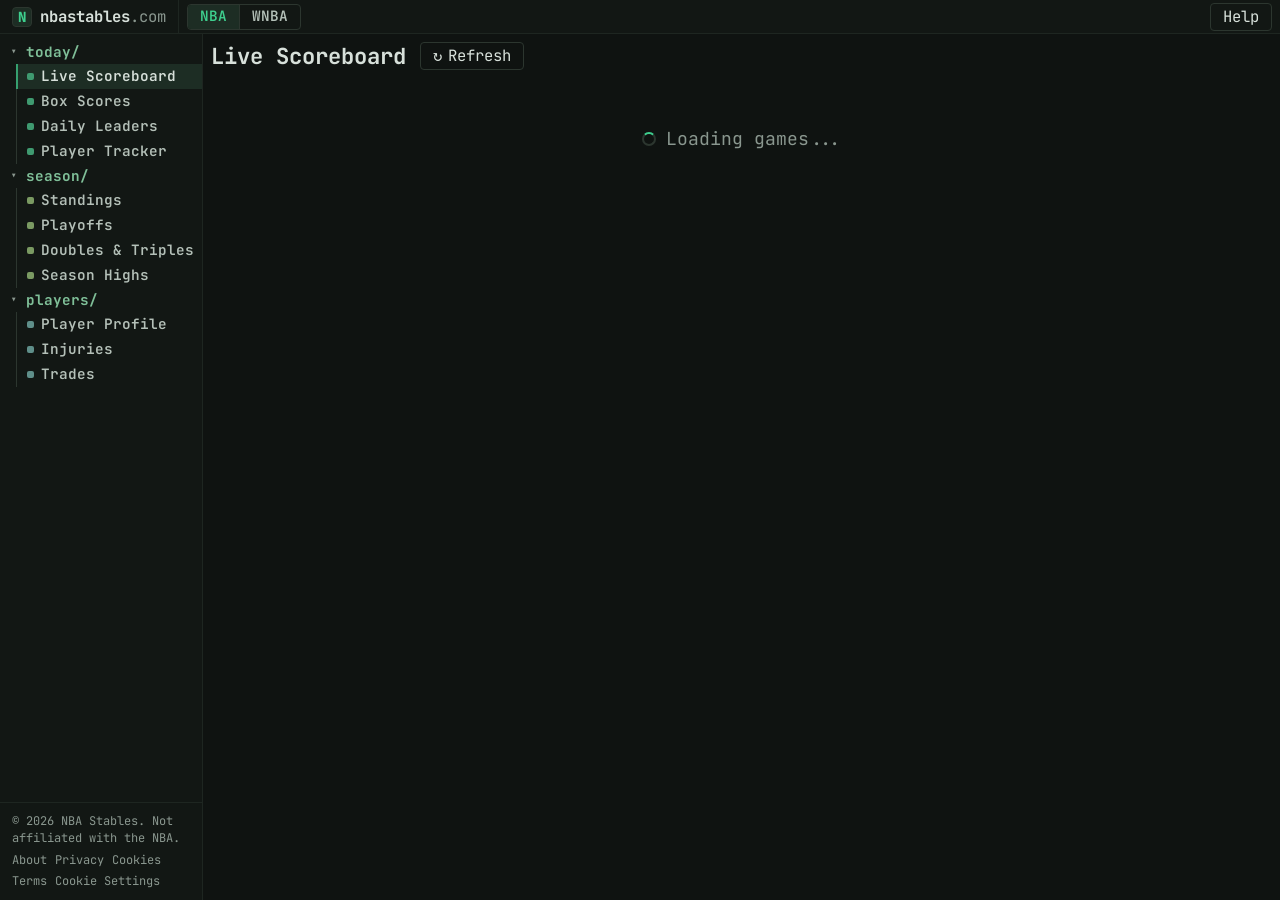
==== api/web/index.html @ 3bdde19c "deploy new webpage" ====
<!DOCTYPE html>
<html lang="en">
<head>
<meta charset="utf-8">
<meta name="viewport" content="width=device-width, initial-scale=1">
<meta name="color-scheme" content="dark">
<meta name="darkreader-lock">
<title>NBA Stables - Live NBA Scores, Stats & Player Tracker</title>
<meta name="description" content="Free live NBA scores, box scores, standings, injury reports and player tracking. No ads.">
<meta name="keywords" content="NBA, basketball, live scores, NBA stats, player tracker, box scores, standings, injury report, NBA API">
<meta name="author" content="NBA Stables">
<meta name="robots" content="index, follow">
<link rel="canonical" href="https://nbastables.com/">

<meta property="og:type" content="website">
<meta property="og:url" content="https://nbastables.com/">
<meta property="og:title" content="NBA Stables - Live NBA Scores & Stats">
<meta property="og:description" content="Free live NBA scores, box scores, standings, injury reports and player tracking. Real-time stats with no ads.">
<meta property="og:image" content="https://nbastables.com/web/og-image.png">
<meta property="og:site_name" content="NBA Stables">

<meta name="twitter:card" content="summary_large_image">
<meta name="twitter:url" content="https://nbastables.com/">
<meta name="twitter:title" content="NBA Stables - Live NBA Scores & Stats">
<meta name="twitter:description" content="Free live NBA scores, box scores, standings, injury reports and player tracking. Real-time stats with no ads.">
<meta name="twitter:image" content="https://nbastables.com/web/og-image.png">

<meta name="theme-color" content="#121714">
<meta name="apple-mobile-web-app-capable" content="yes">
<meta name="apple-mobile-web-app-status-bar-style" content="black-translucent">
<meta name="mobile-web-app-capable" content="yes">
<link rel="manifest" href="/web/manifest.json">
<link rel="apple-touch-icon" href="/web/icon-192.png">
<link rel="icon" type="image/png" sizes="32x32" href="/web/icon-192.png">

<script type="application/ld+json">
{
  "@context": "https://schema.org",
  "@type": "WebApplication",
  "name": "NBA Stables",
  "description": "Free live NBA scores, box scores, standings, injury reports and player tracking",
  "url": "https://nbastables.com/",
  "applicationCategory": "SportsApplication",
  "operatingSystem": "Any",
  "offers": {
    "@type": "Offer",
    "price": "0",
    "priceCurrency": "USD"
  },
  "featureList": [
    "Live NBA Scores",
    "Box Scores",
    "Player Tracker",
    "Standings",
    "Injury Reports",
    "Desktop Widgets",
    "Android Widget"
  ]
}
</script>
<link rel="preconnect" href="https://fonts.googleapis.com">
<link rel="preconnect" href="https://fonts.gstatic.com" crossorigin>
<link href="https://fonts.googleapis.com/css2?family=JetBrains+Mono:wght@400;500;600;700;800&display=swap" rel="stylesheet">
<style>
:root {
  --bg: #0f1311;
  --side: #121714;
  --hair: #1e2621;
  --panel: #151b17;
  --line: #2c362f;
  --head: #1b231e;
  --btn: #1c231e;
  --btn-h: #242d27;
  --active: #1d2d24;
  --text: #d7e0da;
  --text-2: #b4c0b8;
  --muted: #8a978f;
  --label: #7fbf98;
  --mint: #3ecf8e;
  --warm: #d9b77c;

  --t-good: #8ab499;
  --t-great: #00ffd9;
  --th: #ff9700;
  --t-elite: #ffff00;
  --pin: #3ecf8e;
  --side-w: max-content;
  --mono: "JetBrains Mono", ui-monospace, SFMono-Regular, Menlo, monospace;
}

* { box-sizing: border-box; }
html, body { margin: 0; height: 100%; }
body {
  background: var(--bg); color: var(--text);
  font: 400 18px/1.4 var(--mono);
  font-variant-numeric: tabular-nums;
  -webkit-font-smoothing: antialiased;
  overflow: hidden;
}
button { font: inherit; color: inherit; background: none; border: 0; padding: 0; cursor: pointer; }
a { color: inherit; text-decoration: none; }
p { margin: 0; }
:focus-visible { outline: 2px solid var(--mint); outline-offset: 1px; border-radius: 2px; }
[hidden] { display: none !important; }
.m { color: var(--muted); }
.b { font-weight: 600; }
.sm { font-size: .85em; }
.nw { white-space: nowrap; }
.hl, .t td.hl { color: var(--label); font-weight: 600; }
.z { color: var(--muted); }

.app {
  display: grid;
  grid-template-columns: var(--side-w) minmax(0, 1fr);
  grid-template-rows: auto minmax(0, 1fr);
  grid-template-areas: "top top" "side main";
  height: 100vh; height: 100dvh;
}

.tabline {
  grid-area: top; display: flex; align-items: stretch;
  height: 34px; background: var(--side); border-bottom: 1px solid var(--hair);
  min-width: 0;
}
.brand { display: flex; align-items: center; gap: 8px; padding: 0 12px; border-right: 1px solid var(--hair); flex: none; }
.logo { width: 20px; height: 20px; border-radius: 4px; border: 1px solid var(--line); background: var(--active); color: var(--mint); display: grid; place-items: center; font-weight: 800; font-size: .875rem; }
.wordmark { font-weight: 700; font-size: .975rem; white-space: nowrap; }
.wordmark span { color: var(--muted); font-weight: 400; }
.ico { width: 7px; height: 7px; border-radius: 2px; flex: none; }
.f-today { background: #3f9a70; }
.f-season { background: #7a9a62; }
.f-players { background: #5f8f8a; }
.league { align-self: center; margin: 0 8px; flex: none; }
.help-btn { align-self: center; margin: 0 8px 0 auto; flex: none; }
.help-btn[aria-expanded="true"] { color: var(--text); background: var(--active); }
body.wnba .nba-only { display: none !important; }

.seg { display: inline-flex; border: 1px solid var(--line); border-radius: 4px; overflow: hidden; max-width: 100%; overflow-x: auto; scrollbar-width: none; flex: none; }
.seg::-webkit-scrollbar { display: none; }
.seg:not(:has(> button:not([hidden]))) { display: none; }
.seg button { height: 28px; padding: 0 12px; font-size: .975rem; color: var(--text-2); white-space: nowrap; }
.seg button + button { border-left: 1px solid var(--line); }
.seg button:hover { color: var(--text); background: var(--btn-h); }
.seg button.on { background: var(--active); color: var(--mint); font-weight: 600; }
.league button { height: 24px; font-size: .895rem; font-weight: 600; padding: 0 12px; }
.btn { display: inline-flex; align-items: center; gap: 6px; height: 28px; padding: 0 12px; border: 1px solid var(--line); border-radius: 4px; font-size: .975rem; color: var(--text); flex: none; }
.btn:hover { background: var(--btn-h); border-color: #3d4b42; }
.btn-p { height: 36px; padding: 0 20px; border-radius: 4px; font-size: 1.125rem; font-weight: 600; color: var(--mint); background: var(--active); border: 1px solid #2f5a44; flex: none; }
.btn-p:hover { background: #22372b; }
.mini { font-size: .875rem; padding: 1px 8px; border: 1px solid var(--line); border-radius: 4px; color: var(--text-2); }
.mini:hover { color: var(--text); background: var(--btn-h); }
.badge-s { font-size: .875rem; font-weight: 700; padding: 2px 8px; border-radius: 4px; background: var(--active); color: var(--label); border: 1px solid var(--line); }

.side { grid-area: side; background: var(--side); border-right: 1px solid var(--hair); overflow-y: auto; padding: 6px 0 10px; display: flex; flex-direction: column; min-width: 0; }
.tree, .tree ul { list-style: none; margin: 0; padding: 0; }
.frow { display: flex; align-items: center; gap: 4px; height: 24px; padding: 0 10px; font-size: .895rem; font-weight: 700; color: var(--label); }
.chev { color: var(--muted); font-size: .775rem; width: 12px; }
.folder ul { margin-left: 16px; border-left: 1px solid var(--line); }
.row { display: flex; align-items: center; gap: 7px; width: 100%; height: 25px; padding: 0 8px 0 10px; font-size: .895rem; font-weight: 600; color: var(--text-2); white-space: nowrap; position: relative; text-align: left; }
.row:hover { background: var(--panel); color: var(--text); }
.row.on { background: var(--active); color: var(--text); }
.row.on::before { content: ""; position: absolute; left: -1px; top: 0; bottom: 0; width: 2px; background: var(--mint); opacity: .7; }
.side-foot { width: 0; min-width: 100%; margin-top: auto; padding: 10px 12px 0; border-top: 1px solid var(--hair); font-size: .75rem; color: var(--muted); display: grid; gap: 6px; }
.legal { display: flex; flex-wrap: wrap; gap: 4px 8px; }
.legal a:hover { color: var(--text); text-decoration: underline; }

.main { grid-area: main; overflow: auto; min-width: 0; padding: 0 8px 12px; container-type: inline-size; container-name: main; }
.view { display: none; }
.view.on { display: block; }
.vh { display: flex; flex-wrap: wrap; align-items: center; gap: 8px 10px; padding: 8px 0; }
.vh h1 { font-size: 1.385rem; font-weight: 700; margin: 0 4px 0 0; line-height: 1.2; }
.vh .seg { margin-left: 6px; }
.vh-date { color: var(--text-2); font-weight: 600; }
.note { font-size: .875rem; color: var(--muted); margin: 0 0 8px; }
.note.inl { margin: 0 0 0 6px; font-size: .925rem; }
.wrap { overflow-x: auto; min-width: 0; scrollbar-width: thin; scrollbar-color: var(--line) transparent; }
.card { background: var(--panel); border: 1px solid var(--hair); border-radius: 4px; min-width: 0; }
.card-h { margin: 0; padding: 6px 10px; font-size: 1.175rem; font-weight: 700; background: var(--head); border-bottom: 1px solid var(--line); }
.card-h.sm-h { font-size: 1.045rem; }
.card-h .nb { font-weight: 400; font-size: .975rem; margin-left: 8px; }
.empty { text-align: center; padding: 48px 16px; color: var(--muted); }
.empty-t { font-size: 1.375rem; font-weight: 600; color: var(--text); margin-bottom: 8px; }

.t { border-collapse: separate; border-spacing: 0; }
.t th { font-weight: 700; text-transform: uppercase; letter-spacing: .03em; color: var(--th); background: var(--head); text-align: left; white-space: nowrap; border-bottom: 1px solid var(--line); }
.t td { border-bottom: 1px solid var(--hair); color: var(--text); }
.t tbody tr:last-child td { border-bottom: 0; }
.t .n { text-align: right; }
.t .c { text-align: center; }
.t tbody tr:hover > td { background: var(--active); }
.t .rk { color: var(--muted); background: var(--side); border-right: 1px solid var(--hair); text-align: right; }
.t tbody tr:hover .rk { color: var(--mint); font-weight: 700; }

.v { display: inline-block; padding: 0 3px; margin: 0 -3px; border-radius: 3px; }
.t-good { color: var(--t-good); font-weight: 600; }
.t-great { color: var(--t-great); font-weight: 700; }
.t-elite { color: var(--t-elite); font-weight: 800; }
.pin { color: var(--text); font-weight: 700; }
.pins td:has(> .v.pin) { outline: 1px solid var(--pin); outline-offset: -4px; border-radius: 3px; }
.fl-body .pin { outline: 1px solid var(--pin); outline-offset: 2px; margin: 0 4px 0 2px; }
.t.pins td[data-stat="pts"], .t.pins td[data-stat="reb"], .t.pins td[data-stat="ast"], .t.pins td[data-stat="blk"], .t.pins td[data-stat="stl"], .t.pins td[data-stat="pf"],
.t.pins th:nth-child(4), .t.pins th:nth-child(n+8) { text-align: center; }
.pins td[data-stat] { cursor: pointer; }

.sb { font-size: .925rem; width: auto; min-width: 640px; }
.sb th { font-size: .805rem; padding: 5px 8px; }
.sb td { padding: 3px 8px; white-space: nowrap; vertical-align: middle; }
.sb tr.g1 > td { border-top: 1px solid var(--line); }
.sb tbody:first-of-type tr.g1 > td { border-top: 0; }
.sb tbody:hover td { background: var(--active); }
.sb .stc { line-height: 1.3; }
.st { display: inline-block; font-size: .775rem; font-weight: 700; text-transform: uppercase; letter-spacing: .04em; }
.st-live { color: var(--mint); }
.st-live::before { content: ""; display: inline-block; width: 6px; height: 6px; border-radius: 50%; background: var(--mint); margin-right: 5px; vertical-align: 1px; animation: pulse 2.4s ease-in-out infinite; }
.st-final { color: var(--text-2); }
.st-sched { color: var(--label); }
@keyframes pulse { 50% { opacity: .35; } }
.sb .tm { font-weight: 600; color: var(--text-2); }
.sb .sc { font-weight: 700; color: var(--text-2); }
.sb tr.win .tm, .sb tr.win .sc { color: var(--text); }
.sb tr.win .sc { color: var(--label); }
.sb tr.lose .sc, .sb tr.lose .tm { color: var(--muted); }
.sb .ldn { font-size: .875rem; color: var(--text-2); }
.sb td.n:not(.sc) { font-size: .875rem; color: var(--text-2); min-width: 30px; }

.bx-list { display: grid; gap: 10px; grid-template-columns: minmax(0, 1fr); }
@container main (min-width: 2300px) { .bx-list { grid-template-columns: repeat(2, minmax(0, 1fr)); } }
.bxg { cursor: pointer; border: 1px solid var(--hair); border-radius: 4px; background: var(--panel); min-width: 0; }
.bx-top { display: flex; align-items: stretch; min-width: 0; }
.grow { flex: 1; }
.bxg:not(.open) .bx-det { display: none; }
.bxs { width: 100%; min-width: 1150px; table-layout: fixed; font-size: .945rem; }
.bxs th { font-size: .845rem; padding: 4px 5px; }
.bxs td { padding: 4px 5px; white-space: nowrap; overflow: hidden; text-overflow: ellipsis; }
.bxs .tm { font-weight: 600; }
.bxs .sc { font-weight: 700; color: var(--label); }
.bxs .ldn { color: var(--text-2); text-align: right; padding-right: 16px; }
.bxs th.ldh { text-align: right; padding-right: 16px; }
.bx-more { text-align: center; padding: 5px 6px 3px; line-height: 1; color: var(--text-2); font-size: .875rem; }
.bxg.open .bx-more { border-bottom: 1px solid var(--line); }
.bx-det { border-top: 1px solid var(--line); }
.bx-strip { display: flex; flex-wrap: wrap; gap: 8px; padding: 6px 8px; align-items: flex-start; border-bottom: 1px solid var(--hair); }
.dt-s { font-size: .845rem; }
.dt-s th { font-size: .845rem; padding: 3px 6px; }
.dt-s td { padding: 3px 6px; white-space: nowrap; }
.dt-s.info td.k { color: var(--muted); }
.dt-s.info td { white-space: normal; }
.bx-meta { display: flex; flex-wrap: wrap; gap: 8px 40px; align-items: flex-start; min-width: 0; }
.bx-teams { display: grid; }
.bx-teams .pt + .pt { border-top: 1px solid var(--line); }
.pt { min-width: 0; }
.pt-cap { padding: 4px 8px; font-size: .875rem; font-weight: 700; color: var(--label); background: var(--head); border-bottom: 1px solid var(--line); }
.dt-p { width: 100%; min-width: 110ch; table-layout: fixed; font-size: .845rem; }
.dt-p th { font-size: .845rem; padding: 4px 4px; }
.dt-p td { padding: 3px 4px; white-space: nowrap; }
.dt-p th.n, .dt-p td.n { text-align: center; }
.dt-p tbody tr:hover td { background: var(--active); }
.dt-p th:first-child, .dt-p td:first-child { padding-left: 8px; }
.dt-p .pl { font-weight: 600; }
.dt-p th.reb-h { letter-spacing: 0; }
.dt-p .m2 { color: var(--text-2); }
.od { color: var(--muted); }
@container main (min-width: 1340px) {
  .bx-teams { grid-template-columns: repeat(2, minmax(0, 1fr)); }
  .bx-teams .pt + .pt { border-top: 0; border-left: 1px solid var(--line); }
  .dt-p { min-width: 0; table-layout: auto; }
}

.lt-t { font-size: 1.085rem; line-height: 1.25; width: max-content; max-width: 100%; }
.lt-t th { font-size: .845rem; padding: 6px 10px; }
.lt-t td { padding: 5px 10px; vertical-align: top; }
.lt-t td.sm { font-size: .945rem; }
.card > .wrap > .t, .card > .t { width: 100%; }
.wrap > .lt-t { border: 1px solid var(--hair); border-radius: 4px; background: var(--panel); }

.ps { font-size: 1.045rem; width: max-content; }
.ps th { font-size: .905rem; padding: 5px 8px; }
.ps td { padding: 4px 8px; white-space: nowrap; }
.wrap > .ps { border: 1px solid var(--hair); border-radius: 4px; background: var(--panel); }
.search-row { display: flex; flex-wrap: wrap; align-items: center; gap: 8px 10px; margin-bottom: 10px; }
.search { flex: 0 1 520px; min-width: 0; }
.inp { width: 100%; height: 36px; padding: 0 12px; font: inherit; font-size: 1.125rem; color: var(--text); background: var(--panel); border: 1px solid var(--line); border-radius: 4px; }
.inp::placeholder { color: var(--muted); }
.inp:focus { outline: none; border-color: #2f5a44; box-shadow: 0 0 0 2px rgba(62, 207, 142, .12); }
.chips { display: flex; flex-wrap: wrap; gap: 6px; }
.chip { display: inline-flex; align-items: center; gap: 8px; padding: 4px 6px 4px 12px; font-size: 1.025rem; border: 1px solid #2f5a44; background: var(--panel); border-radius: 999px; }
.chip-x { font-size: 1.325rem; line-height: 1; color: var(--muted); padding: 0 4px; }
.chip-x:hover { color: var(--warm); }

.bio { padding: 8px 12px; margin-bottom: 10px; }
.bio-n { font-size: 1.525rem; font-weight: 800; color: var(--label); }
.bio-l1 { font-size: 1.025rem; margin-top: 2px; }
.bio-l2 { font-size: .945rem; color: var(--muted); }
.bio-l3 { font-size: .905rem; color: var(--muted); }
.prof { display: grid; gap: 10px; grid-template-columns: repeat(auto-fit, minmax(min(100%, 620px), max-content)); align-items: start; }
.prof .card .ps { width: 100%; }
.ps tr.avg td { background: var(--head); }
.ps tr.sa td { border-top: 1px solid #2f5a44; }
.sa-s { color: var(--label); font-size: .875rem; font-weight: 700; }
.sa-g { font-size: .825rem; margin-left: 4px; }
tr.dnp td { color: var(--muted); background: #121714; }
.dnp-c { text-align: center; font-style: italic; }

.two { display: grid; gap: 10px; grid-template-columns: repeat(auto-fit, minmax(min(100%, 480px), 1fr)); align-items: start; }
.st-t { font-size: .97rem; width: 100%; }
.st-t th { font-size: .85rem; padding: 5px 8px; }
#v-standings .card-h { font-size: 1.06rem; }
.st-t td { padding: 3px 8px; white-space: nowrap; }
.st-t .rk { width: 38px; text-align: center; }
.st-t tr.po td { background: rgba(62, 207, 142, .045); }
.st-t tr.po td.rk { box-shadow: inset 3px 0 0 #3a9c70; color: var(--label); }
.st-t tr.pi td { background: rgba(217, 183, 124, .045); }
.st-t tr.pi td.rk { box-shadow: inset 3px 0 0 #a88b58; color: var(--warm); }
.st-t tbody tr:hover > td { background: var(--active); }

.inj-cols { display: grid; gap: 8px; grid-template-columns: repeat(auto-fit, minmax(min(250px, 100%), 1fr)); align-items: start; }
.inj-l { width: 100%; table-layout: fixed; font-size: 12px; }
.inj-l th { font-size: 11px; padding: 4px 6px; }
.inj-l td { padding: 3px 6px; }
.inj-l .el { overflow: hidden; text-overflow: ellipsis; white-space: nowrap; font-weight: 500; }
.s-out { color: var(--warm); font-weight: 600; }
.s-gtd { color: var(--mint); font-weight: 600; }
.s-date { color: #c9d69a; font-weight: 600; }
.inj-grp { display: grid; gap: 10px; grid-template-columns: repeat(auto-fill, minmax(min(450px, 100%), 1fr)); align-items: start; }
.inj-g { font-size: 1.045rem; width: 100%; }
.inj-g th { font-size: .845rem; padding: 4px 8px; }
.inj-g td { padding: 4px 8px; }

.bracket-wrap { padding: 4px 0 8px; }
.bracket { position: relative; }
.bh { position: absolute; top: 0; text-align: center; font-size: 1.025rem; font-weight: 700; color: var(--muted); letter-spacing: .04em; }
.slot { position: absolute; width: 320px; height: 32px; display: flex; align-items: center; gap: 8px; padding: 0 8px 0 5px; background: var(--panel); border: 1px solid var(--line); border-radius: 4px; }
.slot.ph .sn { color: var(--muted); }
.slot.mid { justify-content: center; }
.slot.mid .sn { font-size: .905rem; }
.slot.cf { border-color: #2f5a44; }
.slot.cf .sn { color: var(--label); font-weight: 700; }
.sd { flex: none; width: 22px; height: 22px; display: grid; place-items: center; border-radius: 3px; font-size: .905rem; font-weight: 700; }
.sd-po { color: var(--label); background: rgba(62, 207, 142, .1); }
.sd-pi { color: var(--warm); background: rgba(217, 183, 124, .1); }
.sn { flex: 1; min-width: 0; font-size: 1.045rem; white-space: nowrap; overflow: hidden; text-overflow: ellipsis; }
.sr { font-size: .945rem; color: var(--muted); }
.br { position: absolute; border: 1px solid #3a463e; border-left: 0; }
.hz { position: absolute; height: 0; border-top: 1px solid #3a463e; }
.playin { margin-top: 8px; }
.pi-h { font-size: 1.025rem; font-weight: 700; color: var(--warm); margin-bottom: 6px; }
.pi-g { display: flex; flex-wrap: wrap; align-items: flex-start; gap: 10px 26px; }
.pig { display: grid; gap: 4px; width: 320px; }
.pig .slot { position: static; }
.pig-l { font-size: .905rem; font-weight: 700; color: var(--muted); }
.pig-r { font-size: .905rem; color: var(--warm); }

.tr-t { width: 100%; }
.tr-t td { padding: 3px 6px; }
.tr-t th { padding: 5px 6px; }
.tr-t .desc { color: var(--text-2); font-size: .945rem; white-space: normal; min-width: 320px; }
.mv { display: inline-block; padding: 1px 8px; border-radius: 3px; font-size: .825rem; font-weight: 700; border: 1px solid transparent; }
.mv-trade { color: #8fd3c7; border-color: #2e5750; background: rgba(143, 211, 199, .06); }
.mv-sign { color: var(--mint); border-color: #2f5a44; background: rgba(62, 207, 142, .06); }
.mv-waive { color: var(--warm); border-color: #5c4c32; background: rgba(217, 183, 124, .06); }
.mv-conv { color: #c9d69a; border-color: #4c5436; background: rgba(201, 214, 154, .06); }
.mv-other { color: var(--text-2); border-color: var(--line); }
.kw-a, .kw-m, .kw-s, .kw-x, .kw-t { font-weight: 600; }
.kw-a { color: var(--warm); }
.kw-m { color: var(--mint); }
.kw-s { color: #b5c98f; }
.kw-x { color: var(--text-2); }
.kw-t { color: #8fd3c7; }

.dbl { display: grid; gap: 12px; grid-template-columns: minmax(0, 420px) minmax(0, 560px); align-items: start; }
.db-t { font-size: .945rem; width: 100%; }
.db-t th { font-size: .845rem; padding: 4px 6px; }
.db-t td { padding: 3px 6px; white-space: nowrap; }
.db-t .rk { width: 48px; text-align: center; }
.tdd > td { background: var(--side) !important; padding: 4px 6px 6px 48px; }
.tdg { width: auto; }


.float {
  position: fixed; right: 12px; top: 40px; z-index: 50; width: 390px; max-width: calc(100vw - 24px);
  max-height: calc(100dvh - 90px); overflow: auto;
  background: var(--panel); border: 1px solid #3a463e; border-radius: 6px; box-shadow: 0 12px 40px rgba(0, 0, 0, .55);
  font-size: .925rem; color: var(--text-2);
}
.fl-title { position: sticky; top: 0; padding: 4px 10px; font-weight: 700; color: var(--label); background: var(--head); border-bottom: 1px solid var(--line); }
.fl-body { padding: 6px 12px 10px; display: grid; gap: 4px; }
.fl-h { margin-top: 6px; font-weight: 700; color: var(--text); }
.fl-h .m { font-weight: 400; margin-left: 6px; }
.fl-body p { line-height: 1.6; }
.lg { font-size: .925rem; }
.lg th { font-size: .845rem; padding: 2px 8px; }
.lg td { padding: 2px 8px; border-bottom: 1px solid var(--hair); }
.lg tbody tr:hover > td { background: transparent; }
.mk { display: inline-block; width: 18px; height: 12px; margin-right: 8px; vertical-align: -1px; border-radius: 2px; }
.mk-po { background: rgba(62, 207, 142, .09); box-shadow: inset 3px 0 0 #3a9c70; }
.mk-pi { background: rgba(217, 183, 124, .09); box-shadow: inset 3px 0 0 #a88b58; }
.mk-pg { background: rgba(201, 214, 154, .16); }
.mk-dnp { background: #121714; border: 1px solid var(--line); }



.loading { display: flex; align-items: center; justify-content: center; gap: 10px; padding: 48px 16px; color: var(--muted); }
.loading.inl { justify-content: flex-start; padding: 10px 12px; font-size: .875rem; }
.spin { width: 14px; height: 14px; flex: none; border: 2px solid var(--line); border-top-color: var(--mint); border-radius: 50%; animation: spin .8s linear infinite; }
@keyframes spin { to { transform: rotate(360deg); } }
.det-msg { padding: 10px 12px; }
.btn-p:disabled { opacity: .45; cursor: not-allowed; }
.btn-p:disabled:hover { background: var(--active); }
.search { position: relative; }
.sr-list { position: absolute; left: 0; right: 0; top: calc(100% + 4px); z-index: 40; max-height: 320px; overflow-y: auto; background: var(--panel); border: 1px solid #3a463e; border-radius: 4px; box-shadow: 0 12px 40px rgba(0, 0, 0, .55); }
.sr-item { display: flex; justify-content: space-between; gap: 12px; padding: 6px 12px; font-size: 1.025rem; cursor: pointer; border-bottom: 1px solid var(--hair); }
.sr-item:last-child { border-bottom: 0; }
.sr-item:hover, .sr-item.on { background: var(--active); }
.sr-id { color: var(--muted); font-size: .875rem; }
.sb .ser { display: block; font-size: .775rem; font-weight: 600; color: var(--muted); }
tr.pg > td { background: rgba(201, 214, 154, .16); }
.dt-p .pl { overflow: hidden; text-overflow: ellipsis; }
.slot.piw { border-color: #a88b58; }

.fin { display: grid; gap: 8px; }
.fin-h { display: flex; justify-content: center; align-items: flex-end; gap: 16px; padding: 12px 16px; max-width: 720px; }
.fin-t { text-align: center; min-width: 120px; }
.fin-c { font-size: .775rem; color: var(--muted); text-transform: uppercase; letter-spacing: .05em; }
.fin-n { font-weight: 700; margin-top: 2px; }
.fin-s { font-size: 1.385rem; font-weight: 800; color: var(--label); letter-spacing: 2px; }
.fin-row { display: flex; flex-wrap: wrap; align-items: center; gap: 4px 24px; padding: 8px 12px; }
.fin-gn { min-width: 16ch; font-weight: 600; color: var(--text-2); }
.fin-gn .m { margin-left: 8px; font-weight: 400; font-size: .875rem; }
.fin-sc { font-weight: 600; }
.fin-sc b { color: var(--label); }

.bxm { padding: 8px 10px; }
.bxm + .bxm { border-top: 1px solid var(--hair); }
.bxm-h { display: flex; justify-content: space-between; align-items: baseline; gap: 8px; }
.bxm-h .tm { font-weight: 600; }
.bxm-h .sc { font-size: 1.375rem; font-weight: 700; color: var(--label); }
.bxm-s { display: flex; flex-wrap: wrap; gap: 2px 10px; margin-top: 4px; font-size: .845rem; color: var(--muted); }
.bxm-l { margin-top: 4px; font-size: .875rem; color: var(--text-2); }
.bxm-l span { color: var(--label); }

.cookie { position: fixed; left: 12px; right: 12px; bottom: 12px; z-index: 60; display: none; flex-wrap: wrap; align-items: center; justify-content: space-between; gap: 8px 12px; padding: 10px 12px; background: var(--panel); border: 1px solid #3a463e; border-radius: 6px; box-shadow: 0 12px 40px rgba(0, 0, 0, .55); font-size: .925rem; color: var(--text-2); }
.cookie-b { display: flex; gap: 8px; flex: none; }
.btn-a { color: var(--mint); background: var(--active); border-color: #2f5a44; }

@media (max-width: 860px) {
  body { --side-w: 0px; }
  .app { grid-template-columns: minmax(0, 1fr); grid-template-rows: auto auto minmax(0, 1fr); grid-template-areas: "top" "side" "main"; }
  .brand { border-right: 0; padding: 0 8px; height: 34px; }
  .league { margin-left: auto; }
  .help-btn { margin-left: 0; }
  .side { border-right: 0; border-bottom: 1px solid var(--hair); overflow: visible; padding: 6px 8px; }
  .tree { display: flex; flex-wrap: wrap; gap: 4px; }
  .tree li, .tree ul { display: contents; }
  .frow { display: none; }
  .row { width: auto; padding: 0 10px; border: 1px solid var(--line); border-radius: 4px; }
  .row.on::before { display: none; }
  .side-foot { margin-top: 8px; }
  .main { padding: 0 8px 8px; }
  .sb { min-width: 0; }
  .dbl { grid-template-columns: minmax(0, 1fr); }
  .vh .seg { margin-left: 0; }
  .inj-l { font-size: 12px; }
}
@media (max-width: 768px) {
  .lt-t { font-size: .985rem; }
  .dt-s td, .dt-p td { font-size: .845rem; }
  .ps td { font-size: .895rem; padding: 3px 4px; }
  .ps th { padding: 4px; }
  .seg button { font-size: .925rem; padding: 0 10px; }
  .btn-p { width: 100%; }
  .search { flex-basis: 100%; }
}
@media (max-width: 520px) {
  .vh h1 { font-size: 1.175rem; }
  .wordmark span { display: none; }
}
@media (prefers-reduced-motion: reduce) {
  *, *::before { animation: none !important; transition: none !important; }
}
</style>
</head>
<body>
<div class="app">
<header class="tabline">
<a class="brand" href="https://github.com/sreckoskocilic/nba_stables" target="_blank" rel="noopener" title="NBA Stables on GitHub"><span class="logo" aria-hidden="true">N</span><span class="wordmark">nbastables<span>.com</span></span></a>
<div class="league seg" role="group" aria-label="League"><button class="on" data-league="nba" aria-pressed="true">NBA</button><button data-league="wnba" aria-pressed="false">WNBA</button></div>
<button class="btn help-btn" id="helpBtn" aria-expanded="false" aria-controls="help">Help</button>
</header>
<aside class="side" id="side" aria-label="Explorer">
<ul class="tree"><li class="folder"><div class="frow"><span class="chev">▾</span>today/</div><ul><li><button class="row on" data-view="scoreboard" aria-current="page"><span class="ico f-today"></span>Live Scoreboard</button></li><li><button class="row" data-view="boxscores"><span class="ico f-today"></span>Box Scores</button></li><li><button class="row" data-view="leaders"><span class="ico f-today"></span>Daily Leaders</button></li><li><button class="row" data-view="tracker"><span class="ico f-today"></span>Player Tracker</button></li></ul></li><li class="folder"><div class="frow"><span class="chev">▾</span>season/</div><ul><li><button class="row" data-view="standings"><span class="ico f-season"></span>Standings</button></li><li><button class="row" data-view="playoffs"><span class="ico f-season"></span>Playoffs</button></li><li><button class="row" data-view="seasonDoubles"><span class="ico f-season"></span>Doubles &amp; Triples</button></li><li><button class="row" data-view="seasonHighs"><span class="ico f-season"></span>Season Highs</button></li></ul></li><li class="folder"><div class="frow"><span class="chev">▾</span>players/</div><ul><li><button class="row" data-view="lastngames"><span class="ico f-players"></span>Player Profile</button></li><li><button class="row nba-only" data-view="injuries"><span class="ico f-players"></span>Injuries</button></li><li><button class="row nba-only" data-view="trades"><span class="ico f-players"></span>Trades</button></li></ul></li></ul>
<div class="side-foot">
<p>© 2026 NBA Stables. Not affiliated with the NBA.</p>
<p class="legal"><a href="/web/about.html">About</a><a href="/web/privacy.html">Privacy</a><a href="/web/cookies.html">Cookies</a><a href="/web/terms.html">Terms</a><a href="#" data-action="openCookieSettings">Cookie Settings</a></p>
</div>
</aside>
<main class="main" id="main">

<section class="view on" id="v-scoreboard">
<div class="vh"><h1>Live Scoreboard</h1><button class="btn" data-action="loadScoreboard" title="Refresh"><span aria-hidden="true">↻</span> Refresh</button><span class="vh-date" id="sbDate"></span></div>
<div id="scoreboardContent"><div class="loading"><span class="spin"></span>Loading games...</div></div>
</section>

<section class="view" id="v-boxscores">
<div class="vh"><h1>Box Scores</h1><button class="btn" data-action="loadBoxscores" title="Refresh"><span aria-hidden="true">↻</span> Refresh</button><div class="seg" id="bxDates" role="group" aria-label="Box score date"><button class="on" aria-pressed="true" data-offset="0">Today</button><button aria-pressed="false" data-offset="1">-1d</button><button aria-pressed="false" data-offset="2">-2d</button><button aria-pressed="false" data-offset="3">-3d</button><button aria-pressed="false" data-offset="4">-4d</button><button aria-pressed="false" data-offset="5">-5d</button><button aria-pressed="false" data-offset="6">-6d</button><button aria-pressed="false" data-offset="7">-7d</button></div></div>
<div id="boxscoresContent"><div class="loading"><span class="spin"></span>Loading box scores...</div></div>
</section>

<section class="view" id="v-leaders">
<div class="vh"><h1>Daily Leaders</h1><button class="btn" data-action="loadLeaders" title="Refresh"><span aria-hidden="true">↻</span> Refresh</button><div class="seg" id="ldDates" role="group" aria-label="Leaders date"><button class="on" aria-pressed="true" data-offset="0">Today</button><button aria-pressed="false" data-offset="1">-1d</button><button aria-pressed="false" data-offset="2">-2d</button><button aria-pressed="false" data-offset="3">-3d</button><button aria-pressed="false" data-offset="4">-4d</button><button aria-pressed="false" data-offset="5">-5d</button><button aria-pressed="false" data-offset="6">-6d</button><button aria-pressed="false" data-offset="7">-7d</button></div></div>
<div id="leadersContent"><div class="loading"><span class="spin"></span>Loading leaders...</div></div>
</section>

<section class="view" id="v-tracker">
<div class="vh"><h1>Player Tracker</h1></div>
<div class="search-row">
<div class="search"><input type="text" class="inp" id="playerSearch" placeholder="Search for a player..." autocomplete="off" aria-label="Search for a player"><div class="sr-list" id="searchResults" hidden></div></div>
<button class="btn-p" id="trackBtn" data-action="loadTrackedStats" disabled>Get Live Stats</button>
<div class="chips" id="trackedPlayers"></div>
</div>
<div id="trackerContent"><div class="empty"><div class="empty-t">Player Tracker</div><p>Search and select players to see live game stats</p></div></div>
</section>

<section class="view" id="v-standings">
<div class="vh"><h1>NBA Standings</h1><button class="btn" data-action="loadStandings" title="Refresh"><span aria-hidden="true">↻</span> Refresh</button></div>
<div id="standingsContent"><div class="loading"><span class="spin"></span>Loading standings...</div></div>
</section>

<section class="view" id="v-injuries">
<div class="vh"><h1>Injury Report</h1><span class="badge-s">CBS</span><button class="btn" data-action="loadInjuries" title="Refresh"><span aria-hidden="true">↻</span> Refresh</button>
<div class="seg" id="injViews" role="group" aria-label="Injury view"><button class="on" aria-pressed="true" data-action="setInjuriesView" data-inj="list">All Players</button><button aria-pressed="false" data-action="setInjuriesView" data-inj="grouped">Group by Team</button></div></div>
<div id="injuriesContent"><div class="loading"><span class="spin"></span>Loading injury report...</div></div>
</section>

<section class="view" id="v-lastngames">
<div class="vh"><h1>Player Profile</h1></div>
<div class="search-row">
<div class="search"><input type="text" class="inp" id="lastNSearch" placeholder="Search for a player..." autocomplete="off" aria-label="Search for a player"><div class="sr-list" id="lastNSearchResults" hidden></div></div>
<button class="btn-p" id="lastNBtn" data-action="loadPlayerProfile" disabled>Load Profile</button>
<div class="chips" id="lastNPlayerChip"></div>
</div>
<div id="lastNContent"><div class="empty"><div class="empty-t">Player Profile</div><p>Search for a player to view their profile, recent form, career stats and career highs</p></div></div>
</section>

<section class="view" id="v-playoffs">
<div class="vh"><h1>Playoff Bracket</h1><button class="btn" data-action="loadPlayoffs" title="Refresh"><span aria-hidden="true">↻</span> Refresh</button>
<div class="seg" id="poConfs" role="group" aria-label="Conference"><button class="on" aria-pressed="true" data-action="showConference" data-conference="east">Eastern Conference</button><button aria-pressed="false" data-action="showConference" data-conference="west">Western Conference</button><button aria-pressed="false" data-action="showFinals">Finals</button></div></div>
<div id="playoffsContent"><div class="loading"><span class="spin"></span>Loading bracket...</div></div>
</section>

<section class="view" id="v-trades">
<div class="vh"><h1>Player Movement</h1><span class="badge-s" id="tradesCount">0 Moves</span><button class="btn" data-action="loadTrades" title="Refresh"><span aria-hidden="true">↻</span> Refresh</button><div class="seg" id="tradesMonthSelector" role="group" aria-label="Month"></div></div>
<div id="tradesContent"><div class="loading"><span class="spin"></span>Loading transactions...</div></div>
</section>

<section class="view" id="v-seasonDoubles">
<div class="vh"><h1>Season Doubles &amp; Triples</h1><button class="btn" data-action="loadSeasonDoubles" title="Refresh"><span aria-hidden="true">↻</span> Refresh</button></div>
<div id="seasonDoublesContent"><div class="loading"><span class="spin"></span>Loading season leaders...</div></div>
</section>

<section class="view" id="v-seasonHighs">
<div class="vh"><h1>Season Highs</h1><button class="btn" data-action="loadSeasonHighs" title="Refresh"><span aria-hidden="true">↻</span> Refresh</button><span class="note inl" id="seasonHighsNote"></span></div>
<div id="seasonHighsContent"><div class="loading"><span class="spin"></span>Loading season highs...</div></div>
</section>

</main>

<div class="float" id="help" role="dialog" aria-labelledby="helpTitle" hidden>
<div class="fl-title" id="helpTitle">Help</div>
<div class="fl-body">
<div class="fl-h">Scoreboard</div>
<p>Top row of each game is the home team, bottom row the away team.</p>
<div class="fl-h">Stat highlights <span class="m">value ≥ threshold</span></div>
<table class="t lg"><thead><tr><th></th><th class="n">PTS</th><th class="n">REB</th><th class="n">AST</th><th class="n">STL</th><th class="n">BLK</th></tr></thead><tbody id="tierRows"></tbody></table>
<div class="fl-h">Pinned stat</div>
<p><span class="v pin">8</span> Player Tracker: click any stat cell to pin or unpin it. Pins are kept in this browser.</p>
<div class="fl-h">Row marks</div>
<p><span class="mk mk-po"></span>Standings: playoff seeds 1–6 <span class="m">(WNBA 1–8)</span><br>
<span class="mk mk-pi"></span>Standings: play-in seeds 7–10<br>
<span class="mk mk-pg"></span>Playoff games (Player Profile, Season Highs)<br>
<span class="mk mk-dnp"></span>DNP: did not play</p>
<div class="fl-h">Injuries</div>
<p><span class="s-gtd b">GTD</span> Game Time Decision · <span class="s-out b">OUT</span> Season · <span class="s-date b">Feb 1</span> Return date</p>
<div class="fl-h">Doubles &amp; Triples</div>
<p>Count format: total/playoff (shown once playoff games exist)</p>
</div>
</div>
</div>

<div class="cookie" id="cookieBanner">
<p>We use privacy-friendly analytics cookies only if you accept.</p>
<div class="cookie-b"><button class="btn" id="cookieReject">Reject</button><button class="btn btn-a" id="cookieAccept">Accept</button></div>
</div>

<script defer src="/web/app.js"></script>
<script defer src="/web/legal.js"></script>
</body>
</html>
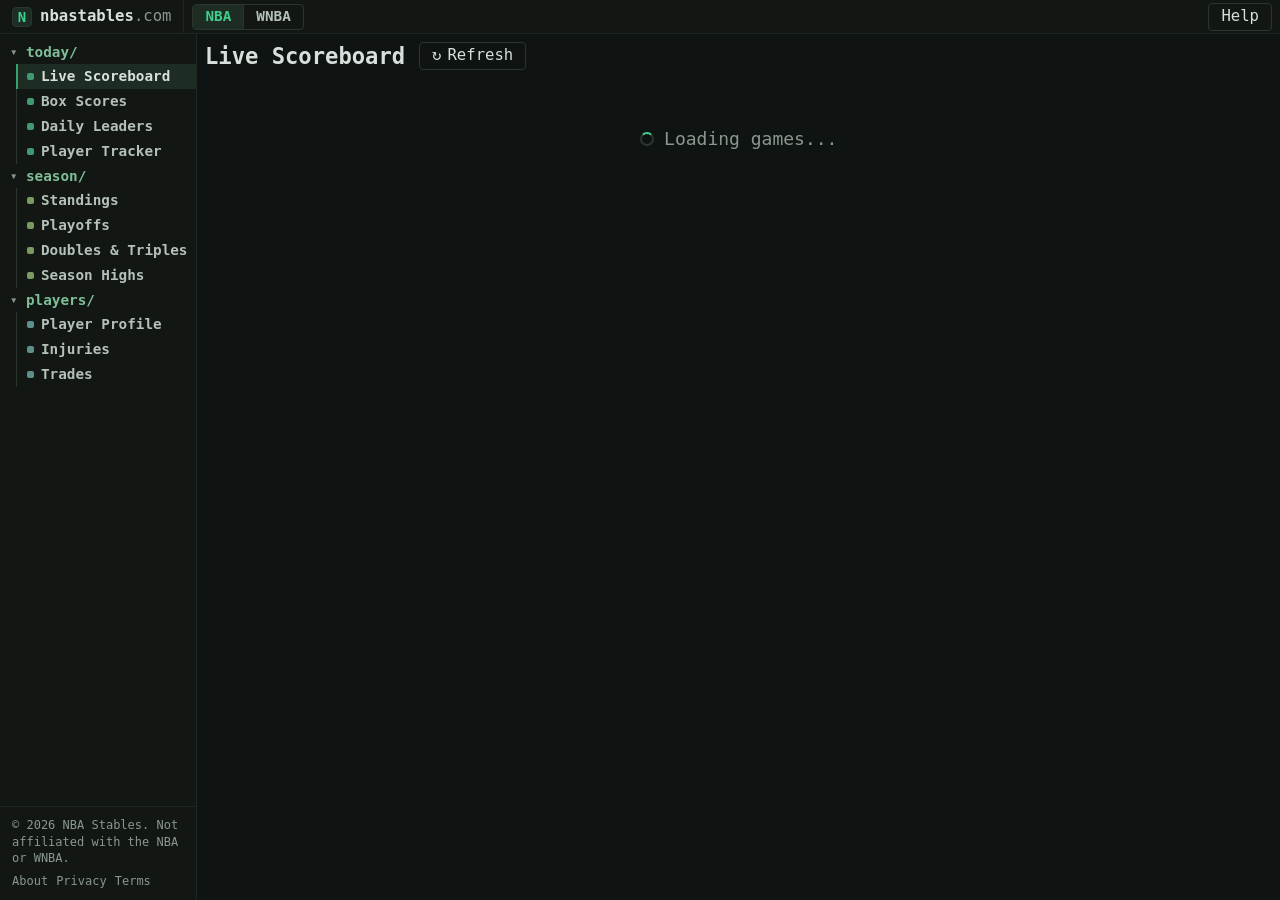
==== commit 304a34c4: "bugfixes and redesign related tweaks" ====
--- a/api/web/index.html
+++ b/api/web/index.html
@@ -52,16 +52,22 @@
     "Box Scores",
     "Player Tracker",
     "Standings",
-    "Injury Reports",
-    "Desktop Widgets",
-    "Android Widget"
+    "Injury Reports"
   ]
 }
 </script>
-<link rel="preconnect" href="https://fonts.googleapis.com">
-<link rel="preconnect" href="https://fonts.gstatic.com" crossorigin>
-<link href="https://fonts.googleapis.com/css2?family=JetBrains+Mono:wght@400;500;600;700;800&display=swap" rel="stylesheet">
+<link rel="preload" href="/web/fonts/jetbrains-mono-latin.woff2" as="font" type="font/woff2" crossorigin>
 <style>
+@font-face {
+  font-family: "JetBrains Mono"; font-style: normal; font-weight: 400 800; font-display: swap;
+  src: url("/web/fonts/jetbrains-mono-latin-ext.woff2") format("woff2");
+  unicode-range: U+0100-02BA, U+02BD-02C5, U+02C7-02CC, U+02CE-02D7, U+02DD-02FF, U+0304, U+0308, U+0329, U+1D00-1DBF, U+1E00-1E9F, U+1EF2-1EFF, U+2020, U+20A0-20AB, U+20AD-20C4, U+2113, U+2C60-2C7F, U+A720-A7FF;
+}
+@font-face {
+  font-family: "JetBrains Mono"; font-style: normal; font-weight: 400 800; font-display: swap;
+  src: url("/web/fonts/jetbrains-mono-latin.woff2") format("woff2");
+  unicode-range: U+0000-00FF, U+0131, U+0152-0153, U+02BB-02BC, U+02C6, U+02DA, U+02DC, U+0304, U+0308, U+0329, U+2000-206F, U+20AC, U+2122, U+2191, U+2193, U+2212, U+2215, U+FEFF, U+FFFD;
+}
 :root {
   --bg: #0f1311;
   --side: #121714;
@@ -69,7 +75,6 @@
   --panel: #151b17;
   --line: #2c362f;
   --head: #1b231e;
-  --btn: #1c231e;
   --btn-h: #242d27;
   --active: #1d2d24;
   --text: #d7e0da;
@@ -236,9 +241,9 @@
 .bxs .sc { font-weight: 700; color: var(--label); }
 .bxs .ldn { color: var(--text-2); text-align: right; padding-right: 16px; }
 .bxs th.ldh { text-align: right; padding-right: 16px; }
-.bx-more { text-align: center; padding: 5px 6px 3px; line-height: 1; color: var(--text-2); font-size: .875rem; }
+.bx-more { display: block; width: 100%; text-align: center; padding: 5px 6px 3px; line-height: 1; color: var(--text-2); font-size: .875rem; }
 .bxg.open .bx-more { border-bottom: 1px solid var(--line); }
-.bx-det { border-top: 1px solid var(--line); }
+.bx-det { border-top: 1px solid var(--line); cursor: auto; }
 .bx-strip { display: flex; flex-wrap: wrap; gap: 8px; padding: 6px 8px; align-items: flex-start; border-bottom: 1px solid var(--hair); }
 .dt-s { font-size: .845rem; }
 .dt-s th { font-size: .845rem; padding: 3px 6px; }
@@ -256,7 +261,7 @@
 .dt-p th.n, .dt-p td.n { text-align: center; }
 .dt-p tbody tr:hover td { background: var(--active); }
 .dt-p th:first-child, .dt-p td:first-child { padding-left: 8px; }
-.dt-p .pl { font-weight: 600; }
+.dt-p .pl { font-weight: 600; overflow: hidden; text-overflow: ellipsis; }
 .dt-p th.reb-h { letter-spacing: 0; }
 .dt-p .m2 { color: var(--text-2); }
 .od { color: var(--muted); }
@@ -278,7 +283,7 @@
 .ps td { padding: 4px 8px; white-space: nowrap; }
 .wrap > .ps { border: 1px solid var(--hair); border-radius: 4px; background: var(--panel); }
 .search-row { display: flex; flex-wrap: wrap; align-items: center; gap: 8px 10px; margin-bottom: 10px; }
-.search { flex: 0 1 520px; min-width: 0; }
+.search { position: relative; flex: 0 1 520px; min-width: 0; }
 .inp { width: 100%; height: 36px; padding: 0 12px; font: inherit; font-size: 1.125rem; color: var(--text); background: var(--panel); border: 1px solid var(--line); border-radius: 4px; }
 .inp::placeholder { color: var(--muted); }
 .inp:focus { outline: none; border-color: #2f5a44; box-shadow: 0 0 0 2px rgba(62, 207, 142, .12); }
@@ -375,7 +380,6 @@
 .tdd > td { background: var(--side) !important; padding: 4px 6px 6px 48px; }
 .tdg { width: auto; }
 
-
 .float {
   position: fixed; right: 12px; top: 40px; z-index: 50; width: 390px; max-width: calc(100vw - 24px);
   max-height: calc(100dvh - 90px); overflow: auto;
@@ -397,8 +401,6 @@
 .mk-pg { background: rgba(201, 214, 154, .16); }
 .mk-dnp { background: #121714; border: 1px solid var(--line); }
 
-
-
 .loading { display: flex; align-items: center; justify-content: center; gap: 10px; padding: 48px 16px; color: var(--muted); }
 .loading.inl { justify-content: flex-start; padding: 10px 12px; font-size: .875rem; }
 .spin { width: 14px; height: 14px; flex: none; border: 2px solid var(--line); border-top-color: var(--mint); border-radius: 50%; animation: spin .8s linear infinite; }
@@ -406,7 +408,6 @@
 .det-msg { padding: 10px 12px; }
 .btn-p:disabled { opacity: .45; cursor: not-allowed; }
 .btn-p:disabled:hover { background: var(--active); }
-.search { position: relative; }
 .sr-list { position: absolute; left: 0; right: 0; top: calc(100% + 4px); z-index: 40; max-height: 320px; overflow-y: auto; background: var(--panel); border: 1px solid #3a463e; border-radius: 4px; box-shadow: 0 12px 40px rgba(0, 0, 0, .55); }
 .sr-item { display: flex; justify-content: space-between; gap: 12px; padding: 6px 12px; font-size: 1.025rem; cursor: pointer; border-bottom: 1px solid var(--hair); }
 .sr-item:last-child { border-bottom: 0; }
@@ -414,7 +415,6 @@
 .sr-id { color: var(--muted); font-size: .875rem; }
 .sb .ser { display: block; font-size: .775rem; font-weight: 600; color: var(--muted); }
 tr.pg > td { background: rgba(201, 214, 154, .16); }
-.dt-p .pl { overflow: hidden; text-overflow: ellipsis; }
 .slot.piw { border-color: #a88b58; }
 
 .fin { display: grid; gap: 8px; }
@@ -438,32 +438,26 @@
 .bxm-l { margin-top: 4px; font-size: .875rem; color: var(--text-2); }
 .bxm-l span { color: var(--label); }
 
-.cookie { position: fixed; left: 12px; right: 12px; bottom: 12px; z-index: 60; display: none; flex-wrap: wrap; align-items: center; justify-content: space-between; gap: 8px 12px; padding: 10px 12px; background: var(--panel); border: 1px solid #3a463e; border-radius: 6px; box-shadow: 0 12px 40px rgba(0, 0, 0, .55); font-size: .925rem; color: var(--text-2); }
-.cookie-b { display: flex; gap: 8px; flex: none; }
-.btn-a { color: var(--mint); background: var(--active); border-color: #2f5a44; }
 
 @media (max-width: 860px) {
-  body { --side-w: 0px; }
   .app { grid-template-columns: minmax(0, 1fr); grid-template-rows: auto auto minmax(0, 1fr); grid-template-areas: "top" "side" "main"; }
   .brand { border-right: 0; padding: 0 8px; height: 34px; }
   .league { margin-left: auto; }
   .help-btn { margin-left: 0; }
   .side { border-right: 0; border-bottom: 1px solid var(--hair); overflow: visible; padding: 6px 8px; }
-  .tree { display: flex; flex-wrap: wrap; gap: 4px; }
+  .tree { display: flex; gap: 4px; overflow-x: auto; scrollbar-width: thin; scrollbar-color: var(--line) transparent; }
   .tree li, .tree ul { display: contents; }
   .frow { display: none; }
-  .row { width: auto; padding: 0 10px; border: 1px solid var(--line); border-radius: 4px; }
+  .row { width: auto; flex: none; padding: 0 10px; border: 1px solid var(--line); border-radius: 4px; }
   .row.on::before { display: none; }
   .side-foot { margin-top: 8px; }
   .main { padding: 0 8px 8px; }
   .sb { min-width: 0; }
   .dbl { grid-template-columns: minmax(0, 1fr); }
   .vh .seg { margin-left: 0; }
-  .inj-l { font-size: 12px; }
 }
 @media (max-width: 768px) {
   .lt-t { font-size: .985rem; }
-  .dt-s td, .dt-p td { font-size: .845rem; }
   .ps td { font-size: .895rem; padding: 3px 4px; }
   .ps th { padding: 4px; }
   .seg button { font-size: .925rem; padding: 0 10px; }
@@ -486,11 +480,11 @@
 <div class="league seg" role="group" aria-label="League"><button class="on" data-league="nba" aria-pressed="true">NBA</button><button data-league="wnba" aria-pressed="false">WNBA</button></div>
 <button class="btn help-btn" id="helpBtn" aria-expanded="false" aria-controls="help">Help</button>
 </header>
-<aside class="side" id="side" aria-label="Explorer">
+<aside class="side" aria-label="Explorer">
 <ul class="tree"><li class="folder"><div class="frow"><span class="chev">▾</span>today/</div><ul><li><button class="row on" data-view="scoreboard" aria-current="page"><span class="ico f-today"></span>Live Scoreboard</button></li><li><button class="row" data-view="boxscores"><span class="ico f-today"></span>Box Scores</button></li><li><button class="row" data-view="leaders"><span class="ico f-today"></span>Daily Leaders</button></li><li><button class="row" data-view="tracker"><span class="ico f-today"></span>Player Tracker</button></li></ul></li><li class="folder"><div class="frow"><span class="chev">▾</span>season/</div><ul><li><button class="row" data-view="standings"><span class="ico f-season"></span>Standings</button></li><li><button class="row" data-view="playoffs"><span class="ico f-season"></span>Playoffs</button></li><li><button class="row" data-view="seasonDoubles"><span class="ico f-season"></span>Doubles &amp; Triples</button></li><li><button class="row" data-view="seasonHighs"><span class="ico f-season"></span>Season Highs</button></li></ul></li><li class="folder"><div class="frow"><span class="chev">▾</span>players/</div><ul><li><button class="row" data-view="lastngames"><span class="ico f-players"></span>Player Profile</button></li><li><button class="row nba-only" data-view="injuries"><span class="ico f-players"></span>Injuries</button></li><li><button class="row nba-only" data-view="trades"><span class="ico f-players"></span>Trades</button></li></ul></li></ul>
 <div class="side-foot">
-<p>© 2026 NBA Stables. Not affiliated with the NBA.</p>
-<p class="legal"><a href="/web/about.html">About</a><a href="/web/privacy.html">Privacy</a><a href="/web/cookies.html">Cookies</a><a href="/web/terms.html">Terms</a><a href="#" data-action="openCookieSettings">Cookie Settings</a></p>
+<p>© 2026 NBA Stables. Not affiliated with the NBA or WNBA.</p>
+<p class="legal"><a href="/web/about.html">About</a><a href="/web/privacy.html">Privacy</a><a href="/web/terms.html">Terms</a></p>
 </div>
 </aside>
 <main class="main" id="main">
@@ -521,7 +515,7 @@
 </section>
 
 <section class="view" id="v-standings">
-<div class="vh"><h1>NBA Standings</h1><button class="btn" data-action="loadStandings" title="Refresh"><span aria-hidden="true">↻</span> Refresh</button></div>
+<div class="vh"><h1>Standings</h1><button class="btn" data-action="loadStandings" title="Refresh"><span aria-hidden="true">↻</span> Refresh</button></div>
 <div id="standingsContent"><div class="loading"><span class="spin"></span>Loading standings...</div></div>
 </section>
 
@@ -586,12 +580,6 @@
 </div>
 </div>
 
-<div class="cookie" id="cookieBanner">
-<p>We use privacy-friendly analytics cookies only if you accept.</p>
-<div class="cookie-b"><button class="btn" id="cookieReject">Reject</button><button class="btn btn-a" id="cookieAccept">Accept</button></div>
-</div>
-
 <script defer src="/web/app.js"></script>
-<script defer src="/web/legal.js"></script>
 </body>
 </html>
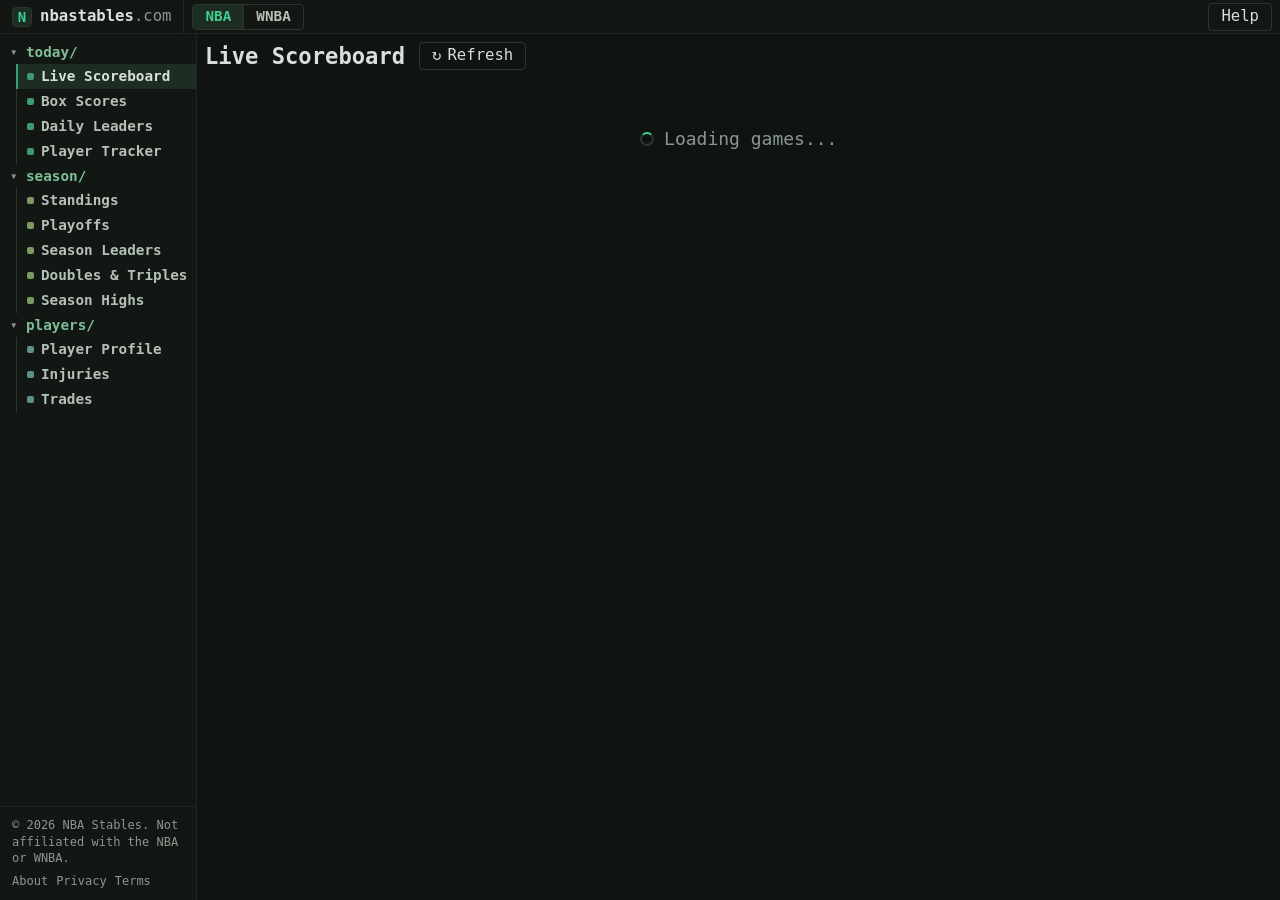
==== commit d9455655: "season leaders tab" ====
--- a/api/web/index.html
+++ b/api/web/index.html
@@ -227,6 +227,7 @@
 .sb tr.lose .sc, .sb tr.lose .tm { color: var(--muted); }
 .sb .ldn { font-size: .875rem; color: var(--text-2); }
 .sb td.n:not(.sc) { font-size: .875rem; color: var(--text-2); min-width: 30px; }
+.sb td.rec { color: var(--muted); }
 
 .bx-list { display: grid; gap: 10px; grid-template-columns: minmax(0, 1fr); }
 @container main (min-width: 2300px) { .bx-list { grid-template-columns: repeat(2, minmax(0, 1fr)); } }
@@ -255,17 +256,20 @@
 .bx-teams .pt + .pt { border-top: 1px solid var(--line); }
 .pt { min-width: 0; }
 .pt-cap { padding: 4px 8px; font-size: .875rem; font-weight: 700; color: var(--label); background: var(--head); border-bottom: 1px solid var(--line); }
-.dt-p { width: 100%; min-width: 110ch; table-layout: fixed; font-size: .845rem; }
+.dt-p { width: 100%; min-width: 118ch; table-layout: fixed; font-size: .845rem; }
 .dt-p th { font-size: .845rem; padding: 4px 4px; }
 .dt-p td { padding: 3px 4px; white-space: nowrap; }
 .dt-p th.n, .dt-p td.n { text-align: center; }
 .dt-p tbody tr:hover td { background: var(--active); }
 .dt-p th:first-child, .dt-p td:first-child { padding-left: 8px; }
-.dt-p .pl { font-weight: 600; overflow: hidden; text-overflow: ellipsis; }
+.dt-p .pl { font-weight: 600; overflow: hidden; text-overflow: ellipsis; color: var(--text-2); }
+.dt-p .pl.starter { color: var(--text); }
+.oc { display: inline-block; width: 6px; height: 6px; border-radius: 50%; background: var(--mint); margin-right: 6px; vertical-align: 2px; }
+.pt-out { padding: 4px 8px; font-size: .845rem; color: var(--text-2); border-top: 1px solid var(--hair); }
 .dt-p th.reb-h { letter-spacing: 0; }
 .dt-p .m2 { color: var(--text-2); }
 .od { color: var(--muted); }
-@container main (min-width: 1340px) {
+@container main (min-width: 1500px) {
   .bx-teams { grid-template-columns: repeat(2, minmax(0, 1fr)); }
   .bx-teams .pt + .pt { border-top: 0; border-left: 1px solid var(--line); }
   .dt-p { min-width: 0; table-layout: auto; }
@@ -303,10 +307,11 @@
 .ps tr.sa td { border-top: 1px solid #2f5a44; }
 .sa-s { color: var(--label); font-size: .875rem; font-weight: 700; }
 .sa-g { font-size: .825rem; margin-left: 4px; }
-tr.dnp td { color: var(--muted); background: #121714; }
-.dnp-c { text-align: center; font-style: italic; }
 
 .two { display: grid; gap: 10px; grid-template-columns: repeat(auto-fit, minmax(min(100%, 480px), 1fr)); align-items: start; }
+#v-standings .two { display: flex; flex-wrap: wrap; align-items: flex-start; }
+#v-standings .two > .card { flex: none; max-width: 100%; }
+#v-standings .two.eq { display: grid; }
 .st-t { font-size: .97rem; width: 100%; }
 .st-t th { font-size: .85rem; padding: 5px 8px; }
 #v-standings .card-h { font-size: 1.06rem; }
@@ -379,6 +384,9 @@
 .db-t .rk { width: 48px; text-align: center; }
 .tdd > td { background: var(--side) !important; padding: 4px 6px 6px 48px; }
 .tdg { width: auto; }
+.sl-grid { display: flex; flex-wrap: wrap; gap: 10px; align-items: flex-start; }
+.sl-grid .card { flex: none; max-width: 100%; }
+.eq { display: grid; justify-content: start; }
 
 .float {
   position: fixed; right: 12px; top: 40px; z-index: 50; width: 390px; max-width: calc(100vw - 24px);
@@ -399,7 +407,6 @@
 .mk-po { background: rgba(62, 207, 142, .09); box-shadow: inset 3px 0 0 #3a9c70; }
 .mk-pi { background: rgba(217, 183, 124, .09); box-shadow: inset 3px 0 0 #a88b58; }
 .mk-pg { background: rgba(201, 214, 154, .16); }
-.mk-dnp { background: #121714; border: 1px solid var(--line); }
 
 .loading { display: flex; align-items: center; justify-content: center; gap: 10px; padding: 48px 16px; color: var(--muted); }
 .loading.inl { justify-content: flex-start; padding: 10px 12px; font-size: .875rem; }
@@ -481,7 +488,7 @@
 <button class="btn help-btn" id="helpBtn" aria-expanded="false" aria-controls="help">Help</button>
 </header>
 <aside class="side" aria-label="Explorer">
-<ul class="tree"><li class="folder"><div class="frow"><span class="chev">▾</span>today/</div><ul><li><button class="row on" data-view="scoreboard" aria-current="page"><span class="ico f-today"></span>Live Scoreboard</button></li><li><button class="row" data-view="boxscores"><span class="ico f-today"></span>Box Scores</button></li><li><button class="row" data-view="leaders"><span class="ico f-today"></span>Daily Leaders</button></li><li><button class="row" data-view="tracker"><span class="ico f-today"></span>Player Tracker</button></li></ul></li><li class="folder"><div class="frow"><span class="chev">▾</span>season/</div><ul><li><button class="row" data-view="standings"><span class="ico f-season"></span>Standings</button></li><li><button class="row" data-view="playoffs"><span class="ico f-season"></span>Playoffs</button></li><li><button class="row" data-view="seasonDoubles"><span class="ico f-season"></span>Doubles &amp; Triples</button></li><li><button class="row" data-view="seasonHighs"><span class="ico f-season"></span>Season Highs</button></li></ul></li><li class="folder"><div class="frow"><span class="chev">▾</span>players/</div><ul><li><button class="row" data-view="lastngames"><span class="ico f-players"></span>Player Profile</button></li><li><button class="row nba-only" data-view="injuries"><span class="ico f-players"></span>Injuries</button></li><li><button class="row nba-only" data-view="trades"><span class="ico f-players"></span>Trades</button></li></ul></li></ul>
+<ul class="tree"><li class="folder"><div class="frow"><span class="chev">▾</span>today/</div><ul><li><button class="row on" data-view="scoreboard" aria-current="page"><span class="ico f-today"></span>Live Scoreboard</button></li><li><button class="row" data-view="boxscores"><span class="ico f-today"></span>Box Scores</button></li><li><button class="row" data-view="leaders"><span class="ico f-today"></span>Daily Leaders</button></li><li><button class="row" data-view="tracker"><span class="ico f-today"></span>Player Tracker</button></li></ul></li><li class="folder"><div class="frow"><span class="chev">▾</span>season/</div><ul><li><button class="row" data-view="standings"><span class="ico f-season"></span>Standings</button></li><li><button class="row" data-view="playoffs"><span class="ico f-season"></span>Playoffs</button></li><li><button class="row" data-view="seasonLeaders"><span class="ico f-season"></span>Season Leaders</button></li><li><button class="row" data-view="seasonDoubles"><span class="ico f-season"></span>Doubles &amp; Triples</button></li><li><button class="row" data-view="seasonHighs"><span class="ico f-season"></span>Season Highs</button></li></ul></li><li class="folder"><div class="frow"><span class="chev">▾</span>players/</div><ul><li><button class="row" data-view="lastngames"><span class="ico f-players"></span>Player Profile</button></li><li><button class="row nba-only" data-view="injuries"><span class="ico f-players"></span>Injuries</button></li><li><button class="row nba-only" data-view="trades"><span class="ico f-players"></span>Trades</button></li></ul></li></ul>
 <div class="side-foot">
 <p>© 2026 NBA Stables. Not affiliated with the NBA or WNBA.</p>
 <p class="legal"><a href="/web/about.html">About</a><a href="/web/privacy.html">Privacy</a><a href="/web/terms.html">Terms</a></p>
@@ -532,7 +539,7 @@
 <button class="btn-p" id="lastNBtn" data-action="loadPlayerProfile" disabled>Load Profile</button>
 <div class="chips" id="lastNPlayerChip"></div>
 </div>
-<div id="lastNContent"><div class="empty"><div class="empty-t">Player Profile</div><p>Search for a player to view their profile, recent form, career stats and career highs</p></div></div>
+<div id="lastNContent"><div class="empty"><div class="empty-t">Player Profile</div><p>Search for a player to view their profile, recent games and career stats</p></div></div>
 </section>
 
 <section class="view" id="v-playoffs">
@@ -551,6 +558,11 @@
 <div id="seasonDoublesContent"><div class="loading"><span class="spin"></span>Loading season leaders...</div></div>
 </section>
 
+<section class="view" id="v-seasonLeaders">
+<div class="vh"><h1>Season Leaders</h1><button class="btn" data-action="loadSeasonLeaders" title="Refresh"><span aria-hidden="true">↻</span> Refresh</button><span class="note inl" id="seasonLeadersNote"></span></div>
+<div id="seasonLeadersContent"><div class="loading"><span class="spin"></span>Loading season leaders...</div></div>
+</section>
+
 <section class="view" id="v-seasonHighs">
 <div class="vh"><h1>Season Highs</h1><button class="btn" data-action="loadSeasonHighs" title="Refresh"><span aria-hidden="true">↻</span> Refresh</button><span class="note inl" id="seasonHighsNote"></span></div>
 <div id="seasonHighsContent"><div class="loading"><span class="spin"></span>Loading season highs...</div></div>
@@ -558,11 +570,13 @@
 
 </main>
 
-<div class="float" id="help" role="dialog" aria-labelledby="helpTitle" hidden>
+<div class="float" id="help" role="dialog" aria-labelledby="helpTitle" tabindex="-1" hidden>
 <div class="fl-title" id="helpTitle">Help</div>
 <div class="fl-body">
 <div class="fl-h">Scoreboard</div>
 <p>Top row of each game is the home team, bottom row the away team.</p>
+<div class="fl-h">Box scores</div>
+<p>Starters in bright names, bench dimmed. <span class="oc"></span>On the court now (live games).</p>
 <div class="fl-h">Stat highlights <span class="m">value ≥ threshold</span></div>
 <table class="t lg"><thead><tr><th></th><th class="n">PTS</th><th class="n">REB</th><th class="n">AST</th><th class="n">STL</th><th class="n">BLK</th></tr></thead><tbody id="tierRows"></tbody></table>
 <div class="fl-h">Pinned stat</div>
@@ -570,8 +584,7 @@
 <div class="fl-h">Row marks</div>
 <p><span class="mk mk-po"></span>Standings: playoff seeds 1–6 <span class="m">(WNBA 1–8)</span><br>
 <span class="mk mk-pi"></span>Standings: play-in seeds 7–10<br>
-<span class="mk mk-pg"></span>Playoff games (Player Profile, Season Highs)<br>
-<span class="mk mk-dnp"></span>DNP: did not play</p>
+<span class="mk mk-pg"></span>Playoff games (Player Profile, Season Highs)</p>
 <div class="fl-h">Injuries</div>
 <p><span class="s-gtd b">GTD</span> Game Time Decision · <span class="s-out b">OUT</span> Season · <span class="s-date b">Feb 1</span> Return date</p>
 <div class="fl-h">Doubles &amp; Triples</div>
